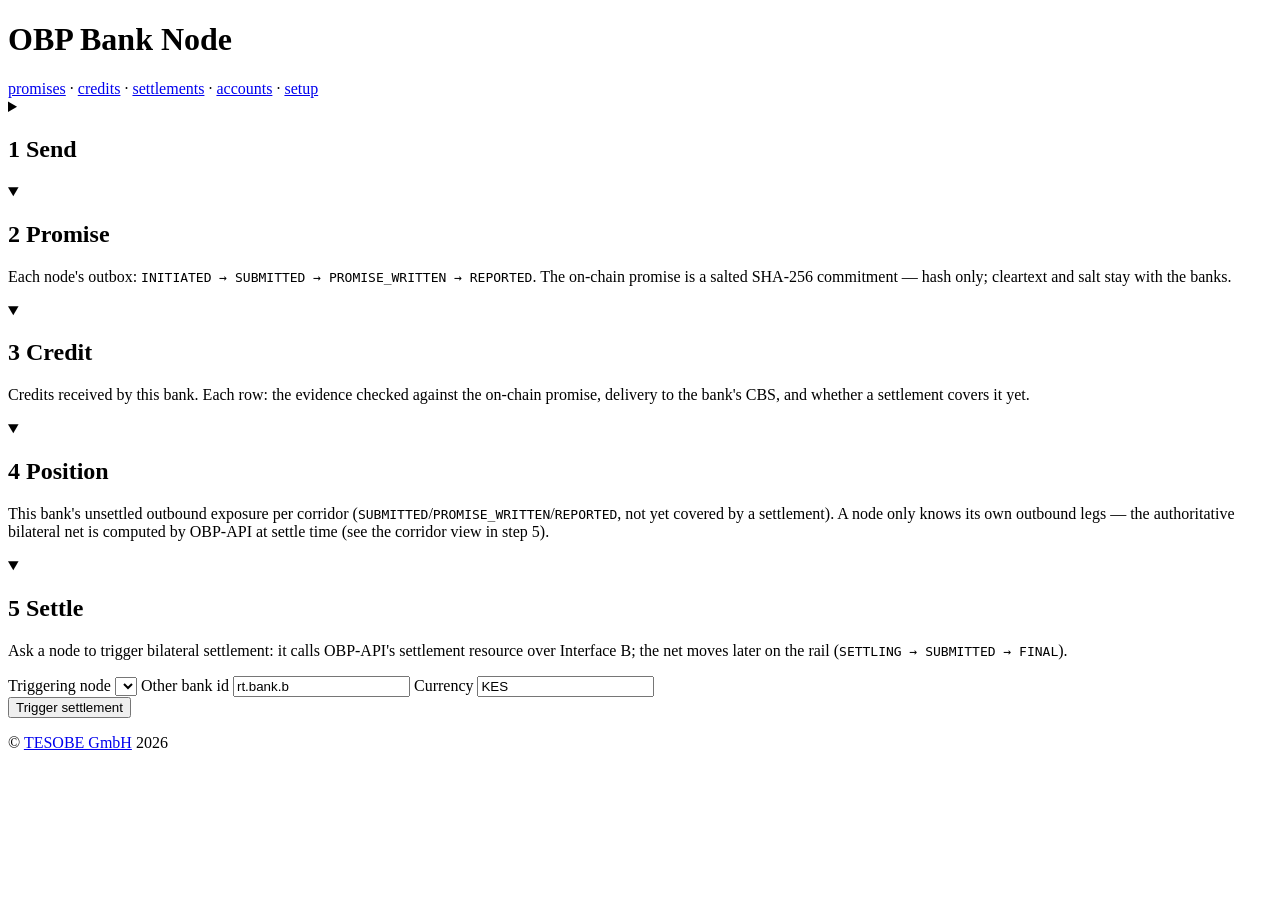
==== crates/obp-bank-node-ui/src/static/index.html @ ede299ac "Bank Node App -> Bank Node UI and discussion on platform_app_auth" ====
<!doctype html>
<html lang="en">
<head>
  <meta charset="utf-8">
  <meta name="viewport" content="width=device-width, initial-scale=1">
  <title>OBP Bank Node — Open Corridor — Prime Transmission Network</title>
  <link rel="stylesheet" href="/style.css">
</head>
<body>
  <header>
    <h1>OBP Bank Node<!-- — Open Corridor --></h1>
    <nav class="page-nav"><a href="/promises">promises</a> · <a href="/credits">credits</a> · <a href="/settlements">settlements</a> · <a href="/accounts">accounts</a> · <a href="/setup">setup</a></nav>
    <div id="node-health" class="node-health"></div>
  </header>

  <main>
    <section id="send">
      <details id="send-details">
      <summary><h2><span class="step">1</span> Send</h2></summary>
      <p class="hint">POST an <code>OPEN_CORRIDOR</code> A1.1 request to a node's south-side API.</p>
      <form id="send-form">
        <div class="grid">
          <label>Originator name
            <span class="fnote">free text (Travel Rule)</span>
            <input name="originator_name" value="Alice Sender" required>
          </label>
          <label>Originator address
            <span class="fnote">free text (Travel Rule)</span>
            <input name="originator_address" value="1 Sender Street, Nairobi" required>
          </label>
          <label class="pair">Originator account routing (scheme · address)
            <span class="fnote">any scheme — not validated here</span>
            <span class="pair-inputs">
              <input name="originator_account_scheme" value="IBAN" class="scheme" required>
              <input name="originator_account" value="KE93 0000 1234 5678 9012 34" required>
            </span>
          </label>
          <label>Sending node
            <span class="fnote">configured nodes</span>
            <select name="node" id="send-node"></select>
            <span class="fnote" id="send-node-account"></span>
          </label>
          <label>Amount
            <span class="fnote">number &gt; 0</span>
            <input name="amount" value="500.00" required>
          </label>
          <label>Currency
            <span class="fnote">must equal the node's corridor-account currency</span>
            <input name="currency" value="KES" required>
          </label>
          <label>Description
            <span class="fnote">free text</span>
            <input name="description" value="Demo payment">
          </label>
          <label>Beneficiary name
            <span class="fnote">free text</span>
            <input name="beneficiary_name" value="Beneficiary at rt.bank.b" required>
          </label>
          <label class="pair">Beneficiary bank routing (scheme · address)
            <span class="fnote">registered scheme · bank must be registered</span>
            <span class="pair-inputs">
              <input name="other_bank_scheme" value="OBP" class="scheme" required>
              <input name="other_bank" value="rt.bank.b" required>
            </span>
          </label>
          <label class="pair">Beneficiary account routing (scheme · address)
            <span class="fnote">registered scheme · account checked by beneficiary bank at credit</span>
            <span class="pair-inputs">
              <input name="other_account_scheme" value="OBP" class="scheme" required>
              <input name="other_account" value="settlement-b" required>
            </span>
          </label>
        </div>
        <button type="submit">Send payment</button>
        <pre id="send-result" class="result" hidden></pre>
      </form>
      </details>
    </section>

    <section id="promise">
      <details id="promise-details" open>
      <summary><h2><span class="step">2</span> Promise</h2></summary>
      <p class="hint">Each node's outbox: <code>INITIATED → SUBMITTED → PROMISE_WRITTEN → REPORTED</code>.
        The on-chain promise is a salted SHA-256 commitment — hash only; cleartext and salt stay with the banks.</p>
      <div id="tr-tables" data-limit="5"></div>
      </details>
    </section>

    <section id="credit">
      <details id="credit-details" open>
      <summary><h2><span class="step">3</span> Credit</h2></summary>
      <p class="hint">Credits received by this bank. Each row: the evidence checked against the
        on-chain promise, delivery to the bank's CBS, and whether a settlement covers it yet.</p>
      <div id="evidence-tables" data-limit="5"></div>
      </details>
    </section>

    <section id="position">
      <details id="position-details" open>
      <summary><h2><span class="step">4</span> Position</h2></summary>
      <p class="hint">This bank's unsettled outbound exposure per corridor
        (<code>SUBMITTED</code>/<code>PROMISE_WRITTEN</code>/<code>REPORTED</code>, not yet covered by a settlement).
        A node only knows its own outbound legs — the authoritative bilateral net is computed by
        OBP-API at settle time (see the corridor view in step 5).</p>
      <div id="position-view"></div>
      </details>
    </section>

    <section id="settle">
      <details id="settle-details" open>
      <summary><h2><span class="step">5</span> Settle</h2></summary>
      <p class="hint">Ask a node to trigger bilateral settlement: it calls OBP-API's settlement resource over
        Interface B; the net moves later on the rail (<code>SETTLING → SUBMITTED → FINAL</code>).</p>
      <form id="settle-form">
        <div class="grid">
          <label>Triggering node
            <select name="node" id="settle-node"></select>
          </label>
          <label>Other bank id
            <input name="other_bank_id" value="rt.bank.b" required>
          </label>
          <label>Currency
            <input name="currency" value="KES" required>
          </label>
        </div>
        <button type="submit">Trigger settlement</button>
        <pre id="settle-result" class="result" hidden></pre>
      </form>
      <div id="settlement-tables" data-limit="5"></div>
      <pre id="corridor-view" class="result" hidden></pre>
      </details>
    </section>

  </main>

  <footer>
    <p>&copy; <a href="https://www.tesobe.com" target="_blank" rel="noopener">TESOBE GmbH</a> 2026</p>
  </footer>

  <script src="/app.js"></script>
</body>
</html>
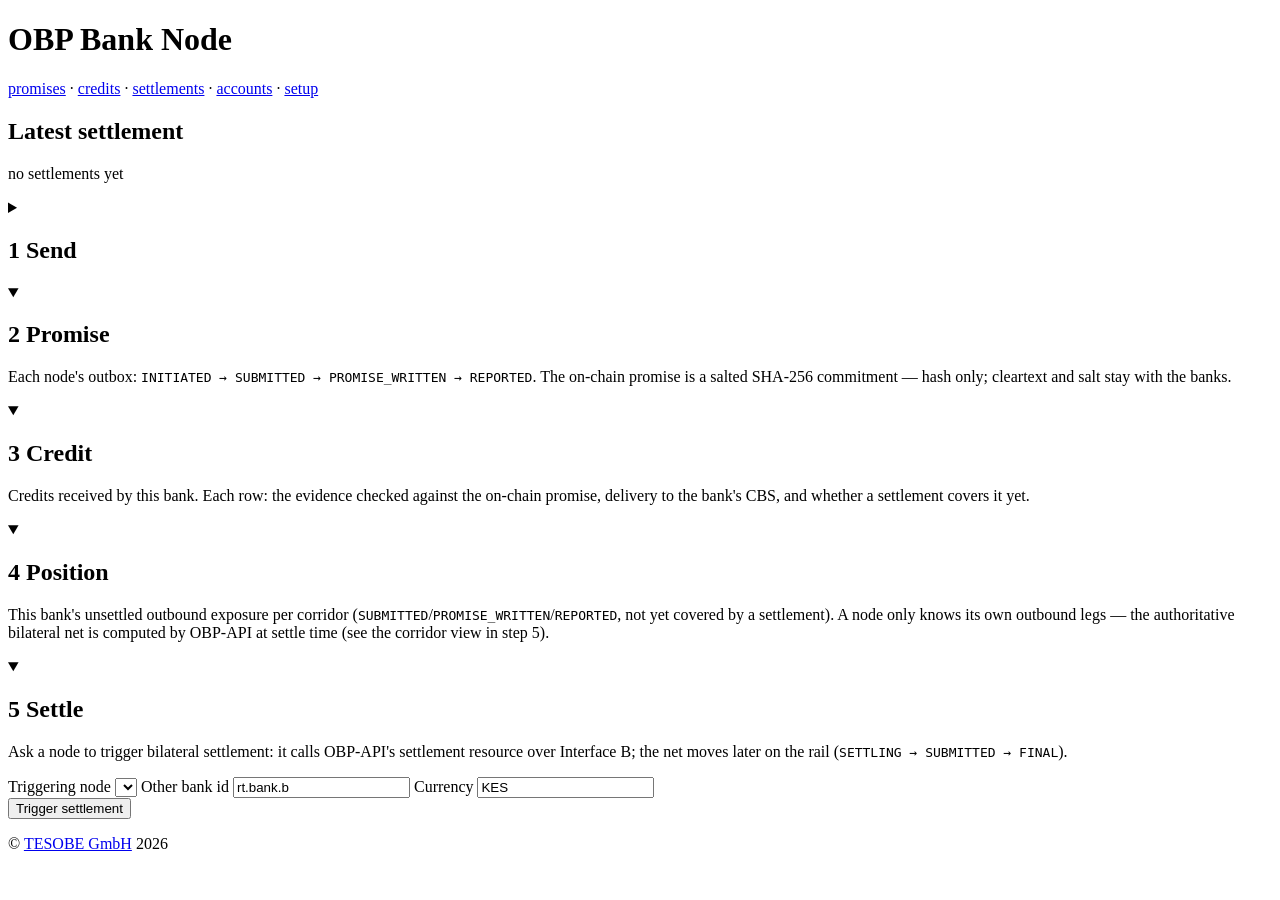
==== commit 30555fe0: "Better display of status etc" ====
--- a/crates/obp-bank-node-ui/src/static/index.html
+++ b/crates/obp-bank-node-ui/src/static/index.html
@@ -14,6 +14,11 @@
   </header>
 
   <main>
+    <section id="latest">
+      <h2>Latest settlement</h2>
+      <div id="latest-settlement"><p class="empty">no settlements yet</p></div>
+    </section>
+
     <section id="send">
       <details id="send-details">
       <summary><h2><span class="step">1</span> Send</h2></summary>
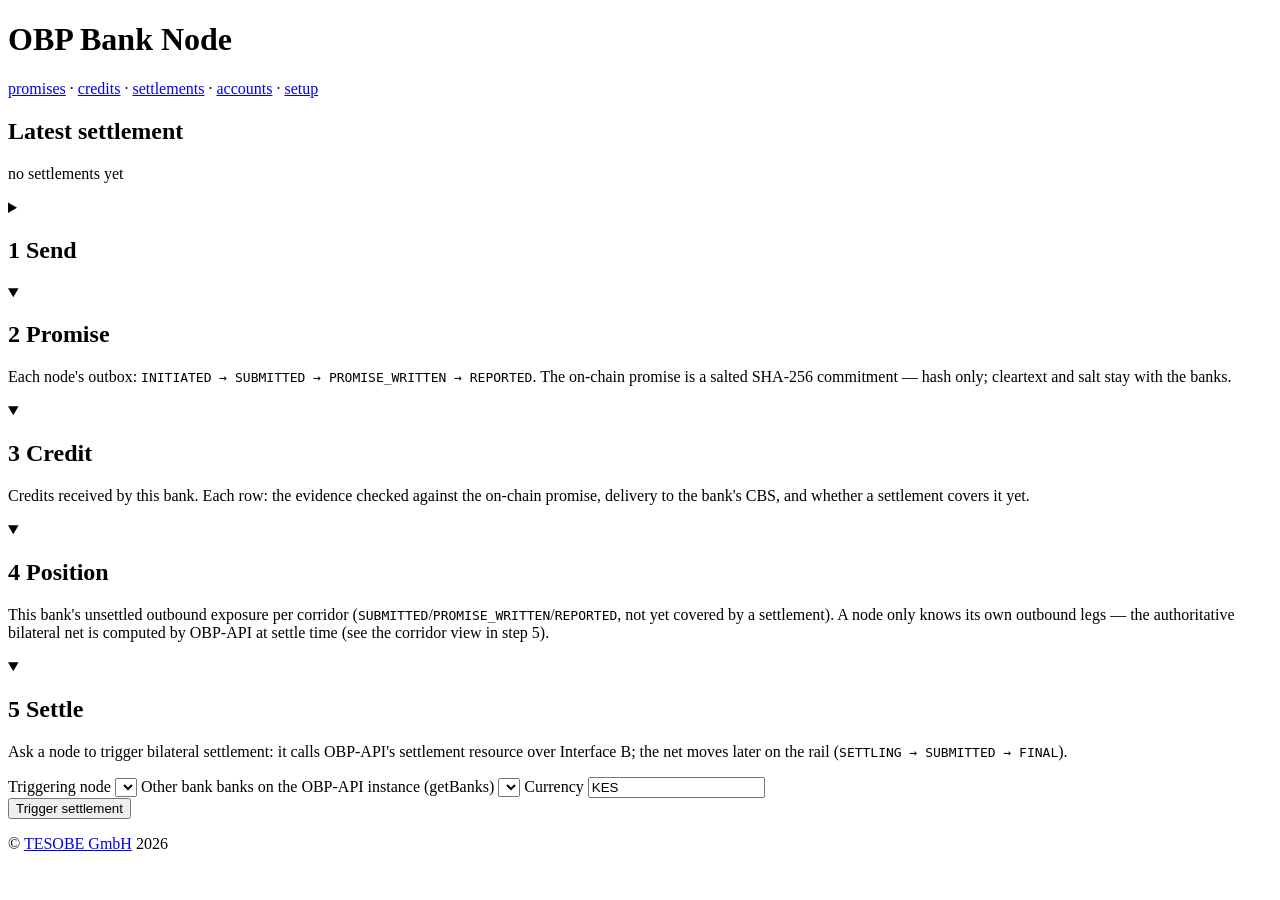
==== commit acfaf8e4: "list banks" ====
--- a/crates/obp-bank-node-ui/src/static/index.html
+++ b/crates/obp-bank-node-ui/src/static/index.html
@@ -1,9 +1,14 @@
 <!doctype html>
+<!--
+  Copyright (C) 2025-2026 TESOBE GmbH
+  SPDX-License-Identifier: AGPL-3.0-or-later
+  Licensed under the GNU Affero General Public License v3 or later: see the LICENSE and NOTICE files.
+-->
 <html lang="en">
 <head>
   <meta charset="utf-8">
   <meta name="viewport" content="width=device-width, initial-scale=1">
-  <title>OBP Bank Node — Open Corridor — Prime Transmission Network</title>
+  <title>OBP Bank Node</title>
   <link rel="stylesheet" href="/style.css">
 </head>
 <body>
@@ -61,8 +66,12 @@
             <span class="fnote">free text</span>
             <input name="beneficiary_name" value="Beneficiary at rt.bank.b" required>
           </label>
+          <label>Beneficiary bank
+            <span class="fnote">banks on the OBP-API instance (getBanks)</span>
+            <select id="send-other-bank"></select>
+          </label>
           <label class="pair">Beneficiary bank routing (scheme · address)
-            <span class="fnote">registered scheme · bank must be registered</span>
+            <span class="fnote">set from the bank picked above · editable</span>
             <span class="pair-inputs">
               <input name="other_bank_scheme" value="OBP" class="scheme" required>
               <input name="other_bank" value="rt.bank.b" required>
@@ -121,8 +130,9 @@
           <label>Triggering node
             <select name="node" id="settle-node"></select>
           </label>
-          <label>Other bank id
-            <input name="other_bank_id" value="rt.bank.b" required>
+          <label>Other bank
+            <span class="fnote">banks on the OBP-API instance (getBanks)</span>
+            <select name="other_bank_id" id="settle-other-bank" required></select>
           </label>
           <label>Currency
             <input name="currency" value="KES" required>
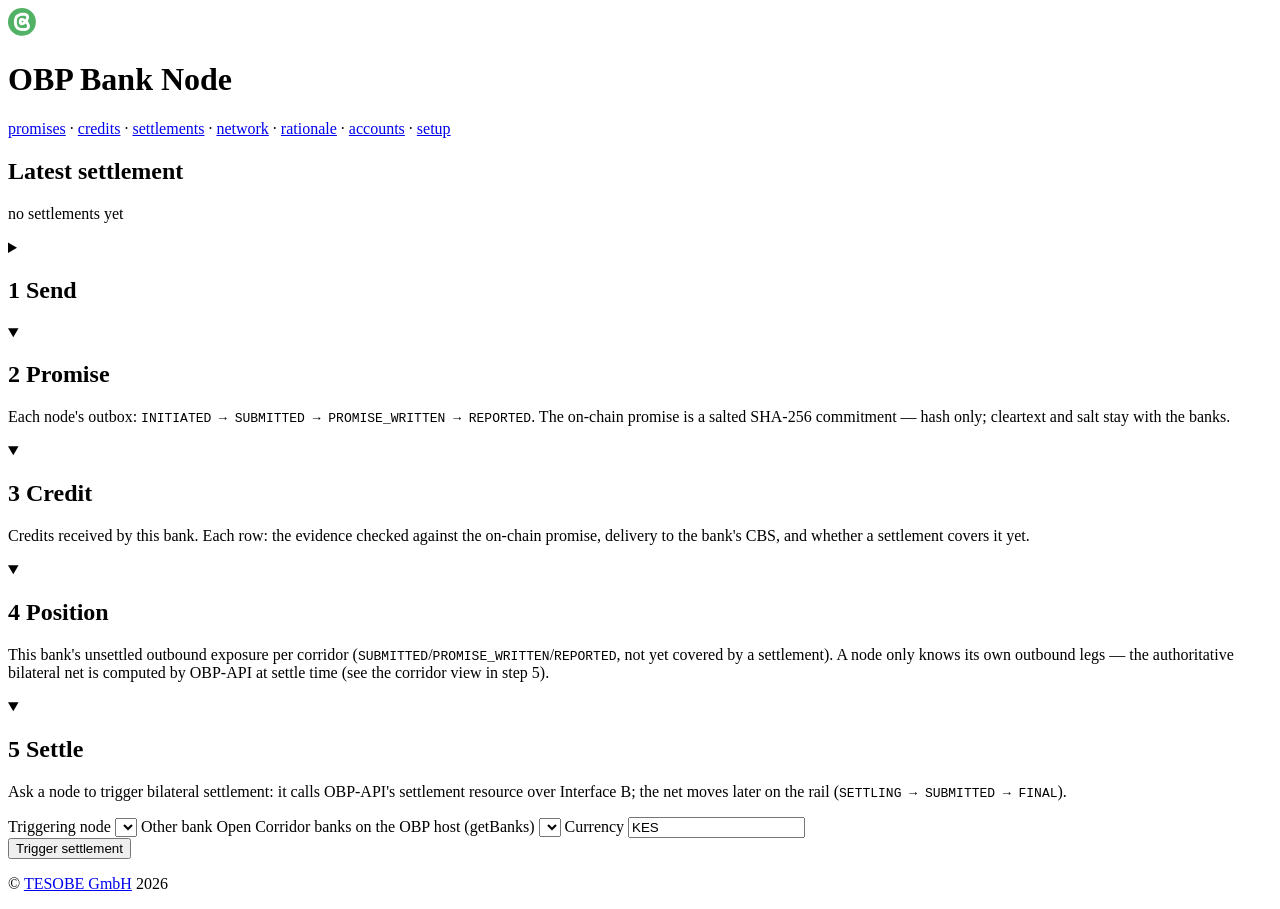
==== commit f9258439: "Introducing one hop design" ====
--- a/crates/obp-bank-node-ui/src/static/index.html
+++ b/crates/obp-bank-node-ui/src/static/index.html
@@ -13,8 +13,9 @@
 </head>
 <body>
   <header>
+    <a class="brand-logo" href="/" title="Open Bank Project"><svg width="28" height="28" viewBox="0 439 127 127" fill="none" xmlns="http://www.w3.org/2000/svg" role="img" aria-label="Open Bank Project"><path d="M126.423 502.211C126.423 514.713 122.716 526.935 115.77 537.33C108.824 547.725 98.9518 555.827 87.4014 560.611C75.8511 565.396 63.1414 566.647 50.8795 564.208C38.6177 561.769 27.3545 555.749 18.5142 546.909C9.67395 538.068 3.65365 526.805 1.21462 514.543C-1.22441 502.282 0.027385 489.572 4.81171 478.021C9.59603 466.471 17.698 456.599 28.0931 449.653C38.4881 442.707 50.7094 439 63.2115 439C71.5129 438.999 79.7332 440.633 87.403 443.809C95.0727 446.985 102.042 451.641 107.912 457.511C113.782 463.381 118.438 470.35 121.614 478.02C124.79 485.69 126.424 493.91 126.423 502.211" fill="#51B265"/><path d="M89.3142 499.53C106.578 469.465 82.4636 462.82 82.4636 462.82C56.3139 454.991 39.1581 469.896 39.1581 469.896C26.6704 478.704 26.7976 500.235 26.7976 500.235C25.5939 527.852 42.1038 536.631 42.1038 536.631C42.1038 536.631 62.0684 550.489 87.9049 539.821C113.741 529.154 89.3534 499.51 89.3534 499.51L89.3142 499.53ZM77.2767 529.643C58.1342 531.953 49.8743 526.306 49.8743 526.306C49.8743 526.306 40.3227 520.591 40.0291 504.834C39.7355 489.078 43.5718 484.498 43.5718 484.498C45.9896 480.607 49.6165 477.616 53.8966 475.983C63.2917 472.372 73.8612 474.104 73.8612 474.104C73.8612 474.104 89.5197 475.249 79.4787 489.939C79.4787 489.939 59.8371 475.425 51.2445 490.996C51.2445 490.996 45.3725 503.171 53.6128 513.906C61.8531 524.642 80.7608 509.16 80.7608 509.16C80.7608 509.16 96.4682 527.343 77.3159 529.643H77.2767ZM71.4439 500.009L63.1547 504.903C60.6102 501.125 63.1058 496.222 63.1058 496.222L71.4439 500.009Z" fill="white"/></svg></a>
     <h1>OBP Bank Node<!-- — Open Corridor --></h1>
-    <nav class="page-nav"><a href="/promises">promises</a> · <a href="/credits">credits</a> · <a href="/settlements">settlements</a> · <a href="/accounts">accounts</a> · <a href="/setup">setup</a></nav>
+    <nav class="page-nav"><a href="/promises">promises</a> · <a href="/credits">credits</a> · <a href="/settlements">settlements</a> · <a href="/network">network</a> · <a href="/rationale">rationale</a> · <a href="/accounts">accounts</a> · <a href="/setup">setup</a></nav>
     <div id="node-health" class="node-health"></div>
   </header>
 
@@ -67,7 +68,7 @@
             <input name="beneficiary_name" value="Beneficiary at rt.bank.b" required>
           </label>
           <label>Beneficiary bank
-            <span class="fnote">banks on the OBP-API instance (getBanks)</span>
+            <span class="fnote">Open Corridor banks on the OBP host (getBanks)</span>
             <select id="send-other-bank"></select>
           </label>
           <label class="pair">Beneficiary bank routing (scheme · address)
@@ -82,6 +83,13 @@
             <span class="pair-inputs">
               <input name="other_account_scheme" value="OBP" class="scheme" required>
               <input name="other_account" value="settlement-b" required>
+            </span>
+          </label>
+          <label class="pair">Final bank on another OBP host (optional: scheme · address)
+            <span class="fnote">when the beneficiary bank above is a hub, the bank it carries the payment on to, for example BIC DEMCZZ22; the account above is then the final beneficiary's</span>
+            <span class="pair-inputs">
+              <input name="final_bank_scheme" value="BIC" class="scheme">
+              <input name="final_bank" value="" placeholder="leave empty for a direct payment">
             </span>
           </label>
         </div>
@@ -131,7 +139,7 @@
             <select name="node" id="settle-node"></select>
           </label>
           <label>Other bank
-            <span class="fnote">banks on the OBP-API instance (getBanks)</span>
+            <span class="fnote">Open Corridor banks on the OBP host (getBanks)</span>
             <select name="other_bank_id" id="settle-other-bank" required></select>
           </label>
           <label>Currency
